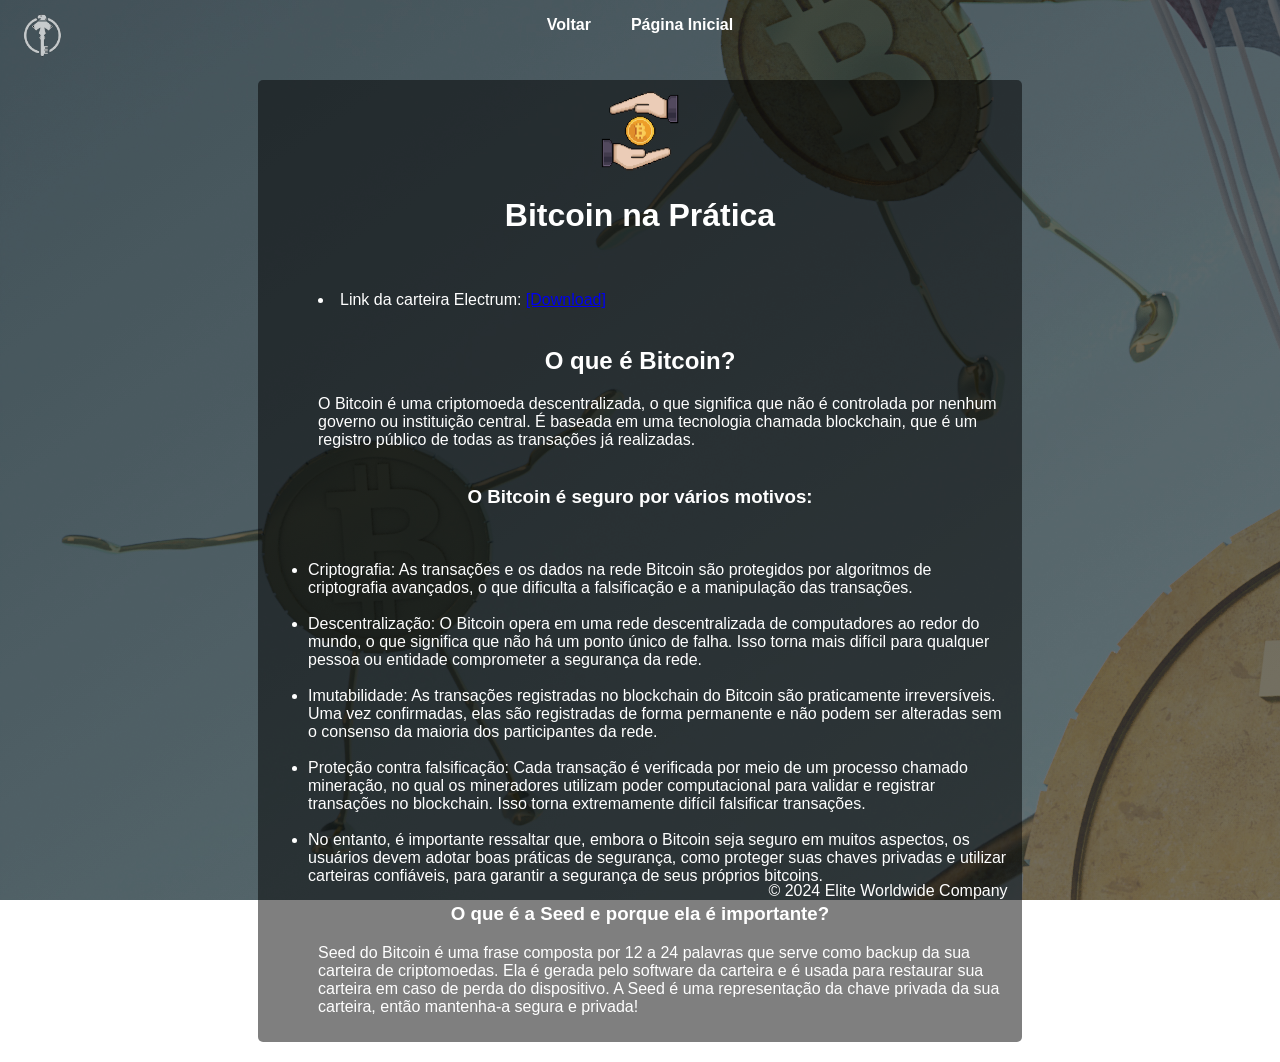
==== about.html @ 40e385a4 "Update about.html" ====
<!DOCTYPE html>
<html lang="en">
    <head>
        <meta charset="UTF-8">
        <meta name="viewport" content="width=device-width, initial-scale=1.0">
        <link rel="icon" href="icon/favicon.png" type="image/png">
        <link rel="stylesheet" href="https://cdnjs.cloudflare.com/ajax/libs/font-awesome/6.0.0-beta3/css/all.min.css">
        <title>E2W | Bitcoin</title>
        <link rel="stylesheet" href="css/style.css"></link>
    </head>
    <body>
        <header class="invisible-header">
            <img src="icon/icon.png" alt="Logo" class="logo">
            <nav class="transparent-nav">
                <a href="/bitcoin.html" class="nav-link">Voltar</a>
                <a href="/index.html" class="nav-link">Página Inicial</a>
            </nav>
        </header>
        <div class="bitcoin-info" style="max-width: 60%">
            <img src="img/bitcoin.png" width="80px">
            <h1>Bitcoin na Prática</h1>
            <br><br>
            <div>
                <li align="left" style="padding-left:50px">Link da carteira Electrum: <a href="https://electrum.org/#download" target="_blank">[Download]</a></li>
                <br>
                <h2>O que é Bitcoin?</h2>
                <p>
                    <p align="left" style="padding-left:50px">O Bitcoin é uma criptomoeda descentralizada, o que significa que não é controlada por nenhum governo ou instituição central. É baseada em uma tecnologia chamada blockchain, que é um registro público de todas as transações já realizadas.
                    <br><br>
                    <h3>O Bitcoin é seguro por vários motivos:</h3>
                    <br>
                    <ul align="left">
                        <li>
                            Criptografia: As transações e os dados na rede Bitcoin são protegidos por algoritmos de criptografia avançados, o que dificulta a falsificação e a manipulação das transações.
                        </li>
                        <br>
                        <li>
                            Descentralização: O Bitcoin opera em uma rede descentralizada de computadores ao redor do mundo, o que significa que não há um ponto único de falha. Isso torna mais difícil para qualquer pessoa ou entidade comprometer a segurança da rede.
                        </li>
                        <br>
                        <li>
                            Imutabilidade: As transações registradas no blockchain do Bitcoin são praticamente irreversíveis. Uma vez confirmadas, elas são registradas de forma permanente e não podem ser alteradas sem o consenso da maioria dos participantes da rede.
                        </li>
                        <br>
                        <li>
                            Proteção contra falsificação: Cada transação é verificada por meio de um processo chamado mineração, no qual os mineradores utilizam poder computacional para validar e registrar transações no blockchain. Isso torna extremamente difícil falsificar transações.
                        </li>
                        <br>
                        <li>
                            No entanto, é importante ressaltar que, embora o Bitcoin seja seguro em muitos aspectos, os usuários devem adotar boas práticas de segurança, como proteger suas chaves privadas e utilizar carteiras confiáveis, para garantir a segurança de seus próprios bitcoins.
                        </li>
                    </ul>
                    <h3>O que é a Seed e porque ela é importante?</h3>
                    <p style="padding-left:50px" align="left"> Seed do Bitcoin é uma frase composta por 12 a 24 palavras que serve como backup da sua carteira de criptomoedas. Ela é gerada pelo software da carteira e é usada para restaurar sua carteira em caso de perda do dispositivo. A Seed é uma representação da chave privada da sua carteira, então mantenha-a segura e privada!</p>
                </p>
            <div>
        </div>
        <footer>
            © 2024 Elite Worldwide Company
        </footer>
    </body>
</html>
---- css/style.css ----
body {
    background: linear-gradient(to bottom right, #1c1c1c, #444444);
    background-repeat: no-repeat;
    background-attachment: fixed;
    background-size: 120%;
}

body::before {
    content: "";
    background-image: url('../img/background.jpg');
    background-position: center left;
    opacity: 0.3;
    top: 0;
    left: 0;
    bottom: 0;
    right: 0;
    position: absolute;
    z-index: -1;
}

.invisible-header {
    position: fixed;
    top: 10px;
    left: 0;
    width: 100%;
    height: 50px;
    background-color: transparent; 
    z-index: 999; 
    padding-left: 20px; 
    display: flex;
    align-items: center;
}

.transparent-nav {
    position: fixed;
    top: 0;
    left: 0;
    width: 100%;
    height: 50px;
    z-index: 999;
    display: flex;
    justify-content: center;
    align-items: center;
}

.nav-link {
    color: white;
    text-decoration: none;
    font-weight: bold;
    padding: 10px 20px;
}

.nav-link:hover {
    background-color: rgba(255, 255, 255, 0.1);
}

.logo {
    width: 45px;
    height: auto;
    opacity: 0.7;
}

.content {
    color: #fff;
    text-align: center;
    padding: 20px;
}
body {
    background: linear-gradient(to bottom right, #1c1c1c, #444444);
    background-repeat: no-repeat;
    background-attachment: fixed;
    background-size: cover;
    color: #fff;
    font-family: Arial, sans-serif;
    text-align: center;
    margin: 20px;
}
footer {
    background-color: #3330;
    color: #fff;
    text-align: center;
    padding: 0;
    position: fixed;
    bottom: 0;
    width: 100%;
    margin-left: -20px;
}
.bitcoin-price {
    font-size: 24px;
    color: #ffcc00;
    text-shadow: 1px 1px 3px rgba(0, 0, 0, 0.5);
    margin-bottom: 20px;

}
.bitcoin-info {
    background-color: rgba(0, 0, 0, 0.5);
    padding: 10px;
    border-radius: 5px;
    margin: 0 auto;
    max-width: 400px;
    margin-top: 80px;
}
.contact-button {
    background-color: #25d366;
    color: #fff;
    padding: 10px 20px;
    border: none;
    border-radius: 5px;
    font-size: 16px;
    cursor: pointer;
    text-decoration: none;
    display: inline-block;
    transition: background-color 0.3s;
}
.contact-button:hover {
    color: black;
}
.popup {
    display: none;
    position: fixed;
    top: 50%;
    left: 50%;
    transform: translate(-50%, -50%);
    border: 1px solid #ccc;
    background-color: #007bff;
    padding: 10px;
    z-index: 1000;
}

.popup-content {
    text-align: center;
    color: #1c1c1c;
}

.close {
    float: right;
    cursor: pointer;
}

.info-btn {
    background: none;
    border: none;
    cursor: pointer;
    font-size: 15px;
    color: #007bff;
}
.switch-coin {
    position: fixed;
    top: 10px;
    right: 10px;
    z-index: 1000;
}

select {
    padding: 5px;
    font-size: 16px;
    border: 1px solid #ccc;
    border-radius: 4px;
    cursor: pointer;
}
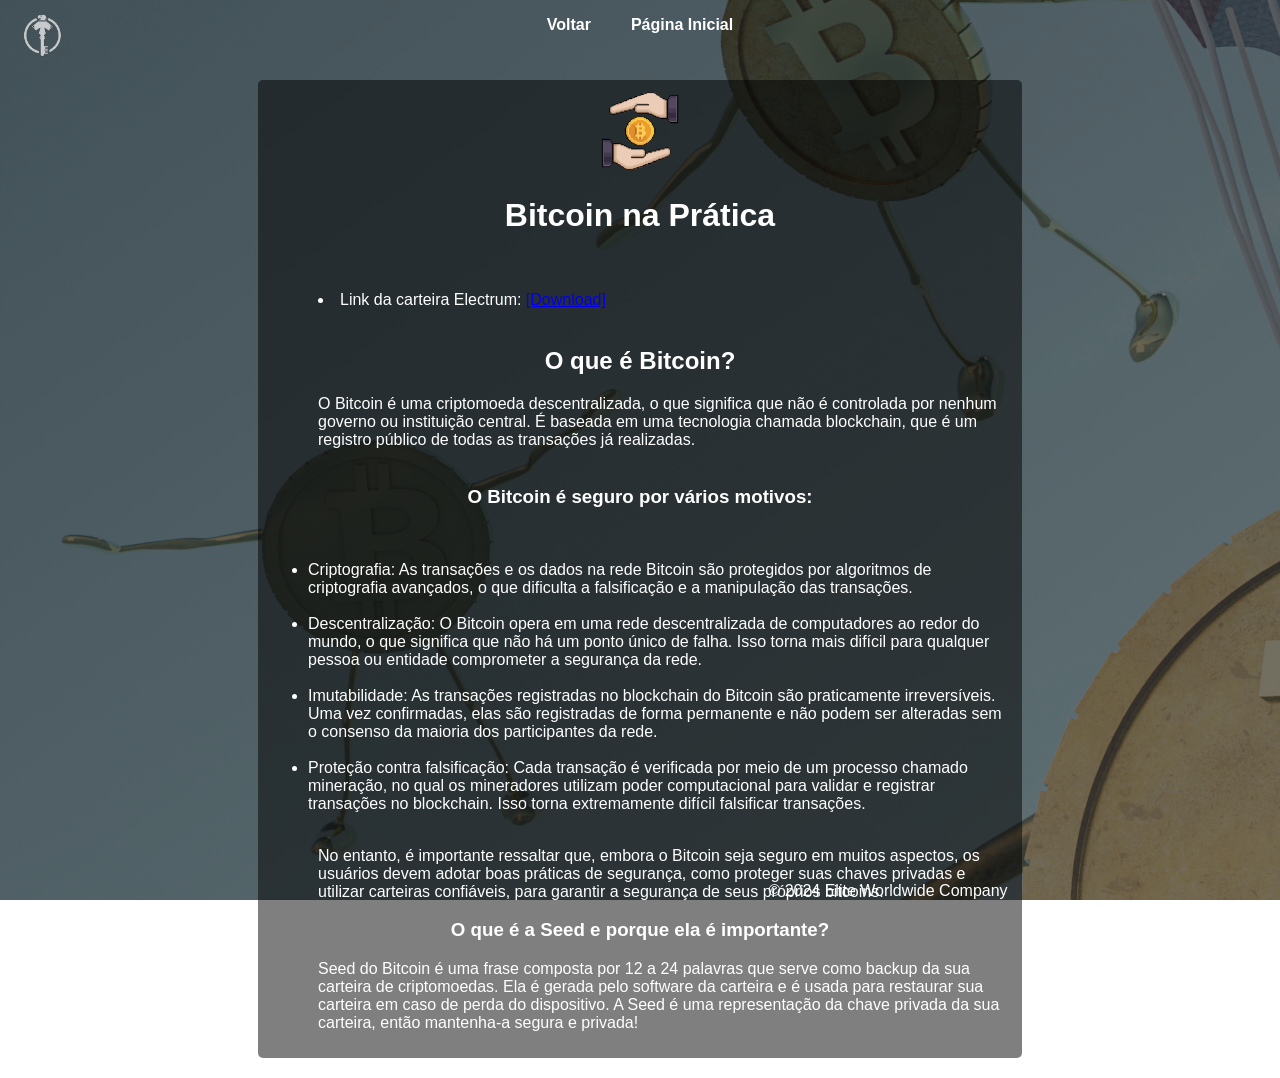
==== commit 0f66e39c: "Update about.html" ====
--- a/about.html
+++ b/about.html
@@ -46,10 +46,8 @@
                             Proteção contra falsificação: Cada transação é verificada por meio de um processo chamado mineração, no qual os mineradores utilizam poder computacional para validar e registrar transações no blockchain. Isso torna extremamente difícil falsificar transações.
                         </li>
                         <br>
-                        <li>
-                            No entanto, é importante ressaltar que, embora o Bitcoin seja seguro em muitos aspectos, os usuários devem adotar boas práticas de segurança, como proteger suas chaves privadas e utilizar carteiras confiáveis, para garantir a segurança de seus próprios bitcoins.
-                        </li>
                     </ul>
+                    <p style="padding-left:50px" align="left"> No entanto, é importante ressaltar que, embora o Bitcoin seja seguro em muitos aspectos, os usuários devem adotar boas práticas de segurança, como proteger suas chaves privadas e utilizar carteiras confiáveis, para garantir a segurança de seus próprios bitcoins.</p>
                     <h3>O que é a Seed e porque ela é importante?</h3>
                     <p style="padding-left:50px" align="left"> Seed do Bitcoin é uma frase composta por 12 a 24 palavras que serve como backup da sua carteira de criptomoedas. Ela é gerada pelo software da carteira e é usada para restaurar sua carteira em caso de perda do dispositivo. A Seed é uma representação da chave privada da sua carteira, então mantenha-a segura e privada!</p>
                 </p>
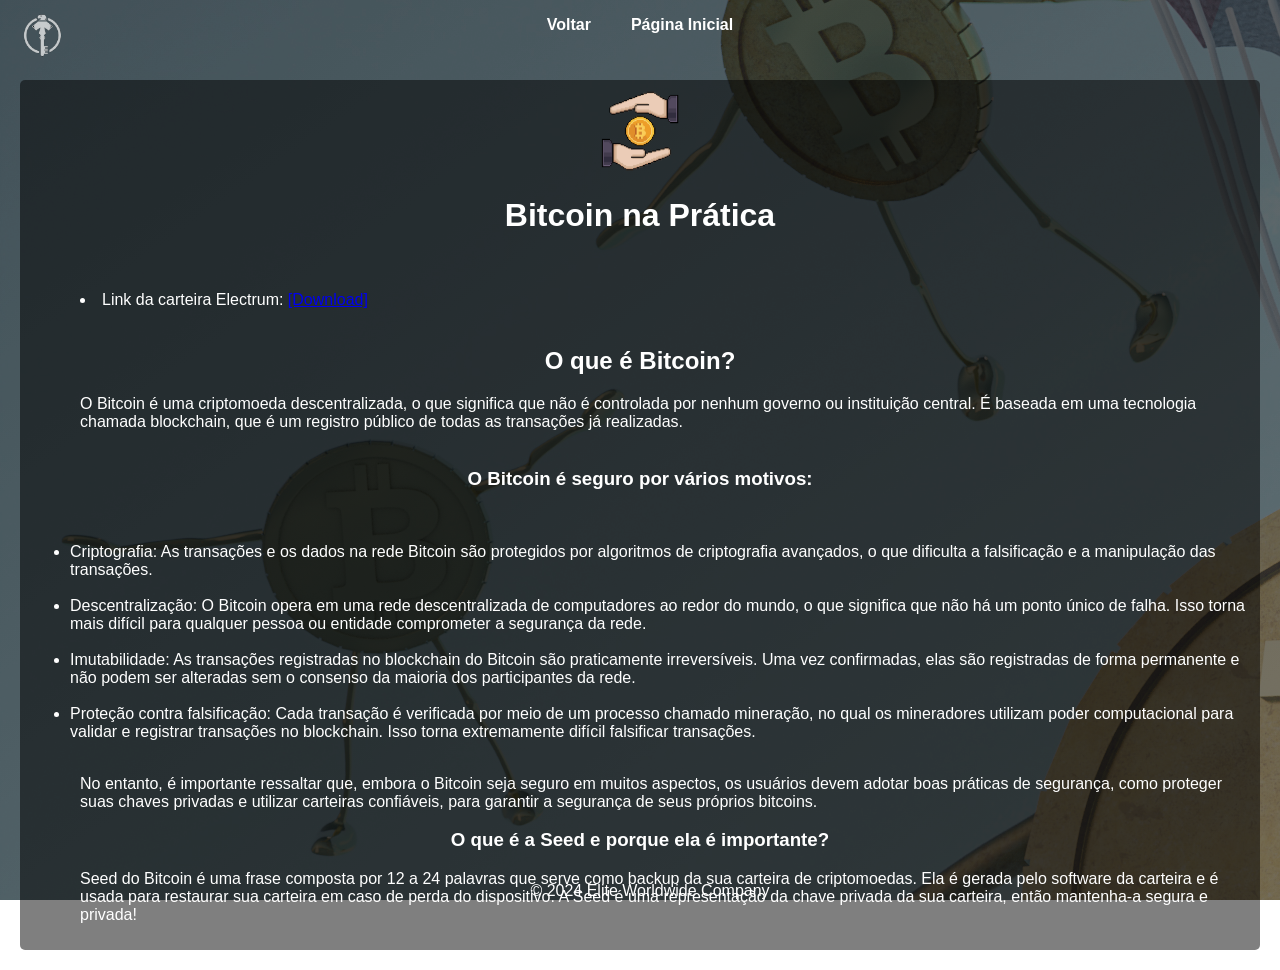
==== commit 65ce579f: "Update about.html" ====
--- a/about.html
+++ b/about.html
@@ -16,7 +16,7 @@
                 <a href="/index.html" class="nav-link">Página Inicial</a>
             </nav>
         </header>
-        <div class="bitcoin-info" style="max-width: 60%">
+        <div class="bitcoin-info" style="max-width: 100%">
             <img src="img/bitcoin.png" width="80px">
             <h1>Bitcoin na Prática</h1>
             <br><br>
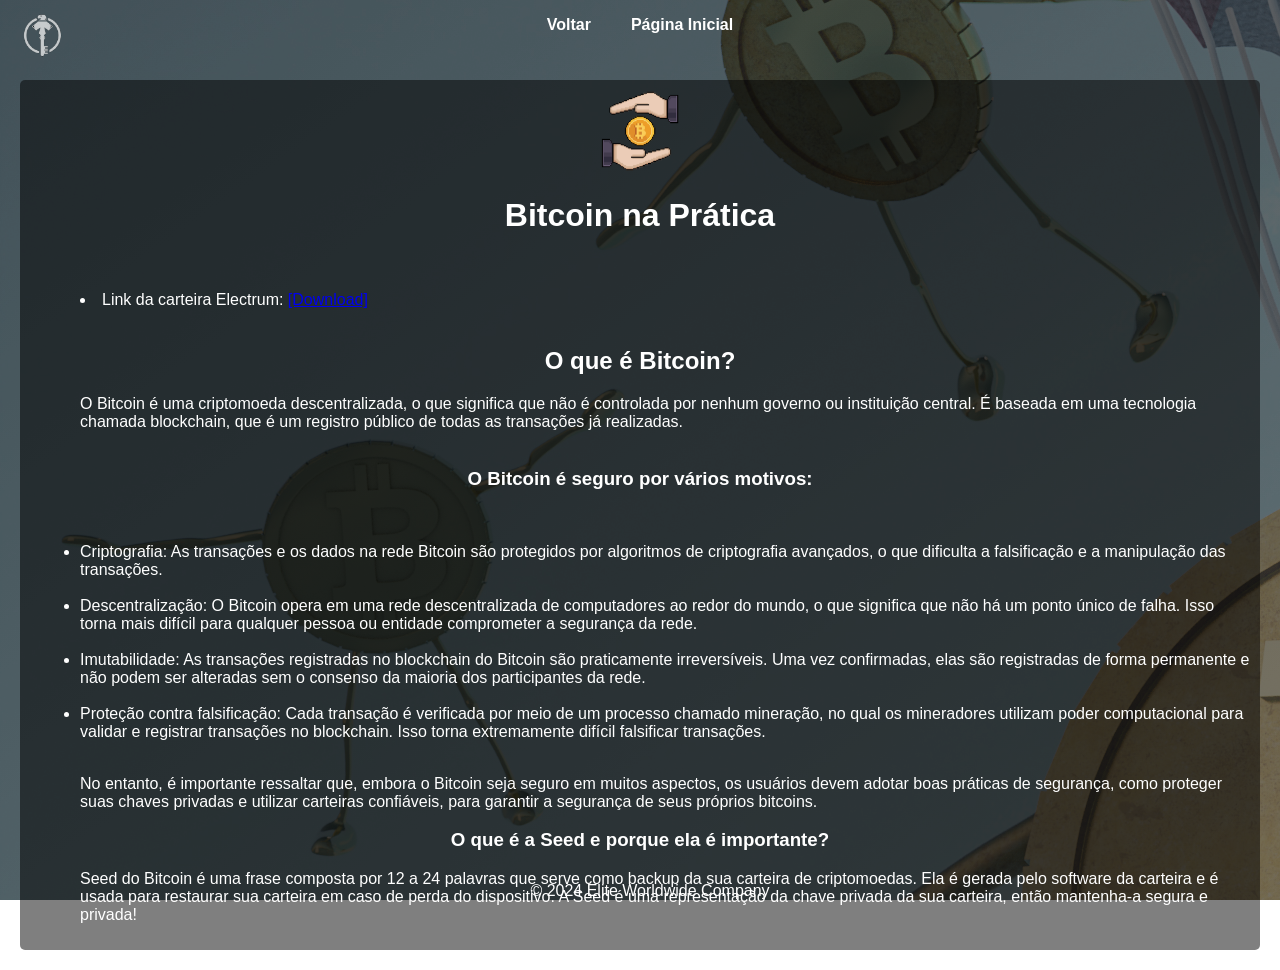
==== commit 408eb214: "Update about.html" ====
--- a/about.html
+++ b/about.html
@@ -29,7 +29,7 @@
                     <br><br>
                     <h3>O Bitcoin é seguro por vários motivos:</h3>
                     <br>
-                    <ul align="left">
+                    <ul align="left" style="padding-left:50px">
                         <li>
                             Criptografia: As transações e os dados na rede Bitcoin são protegidos por algoritmos de criptografia avançados, o que dificulta a falsificação e a manipulação das transações.
                         </li>
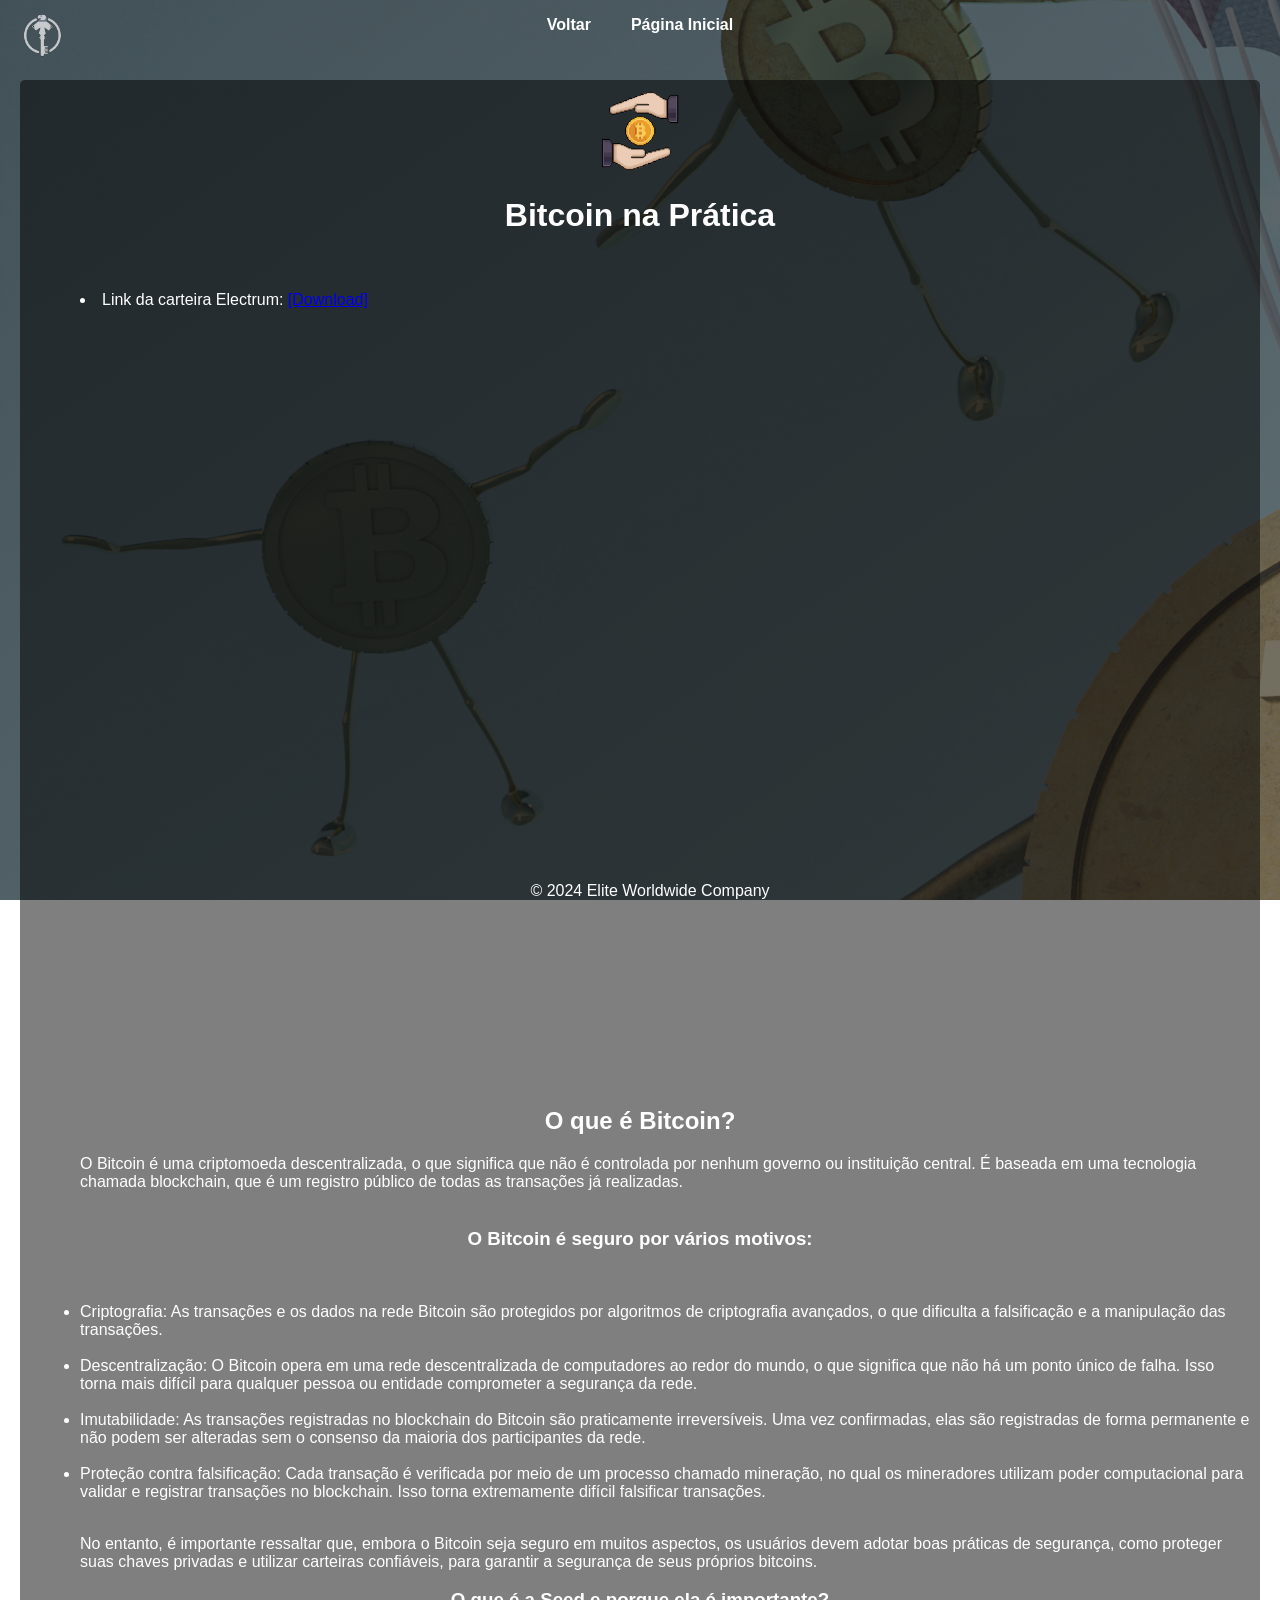
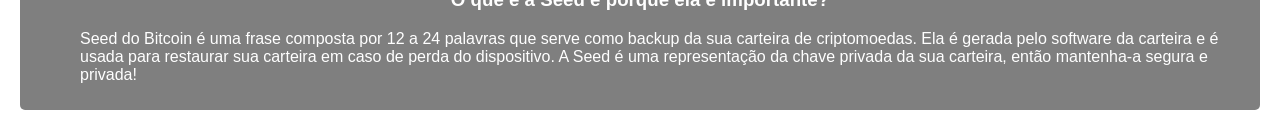
==== commit 474871de: "Update about.html" ====
--- a/about.html
+++ b/about.html
@@ -22,6 +22,8 @@
             <br><br>
             <div>
                 <li align="left" style="padding-left:50px">Link da carteira Electrum: <a href="https://electrum.org/#download" target="_blank">[Download]</a></li>
+                <br>
+                <iframe height="756" src="https://www.youtube.com/embed/I83fUFsAxxc" title="Sua Primeira Carteira de Bitcoin || E2W" frameborder="0" allow="accelerometer; autoplay; clipboard-write; encrypted-media; gyroscope; picture-in-picture; web-share" allowfullscreen></iframe>
                 <br>
                 <h2>O que é Bitcoin?</h2>
                 <p>
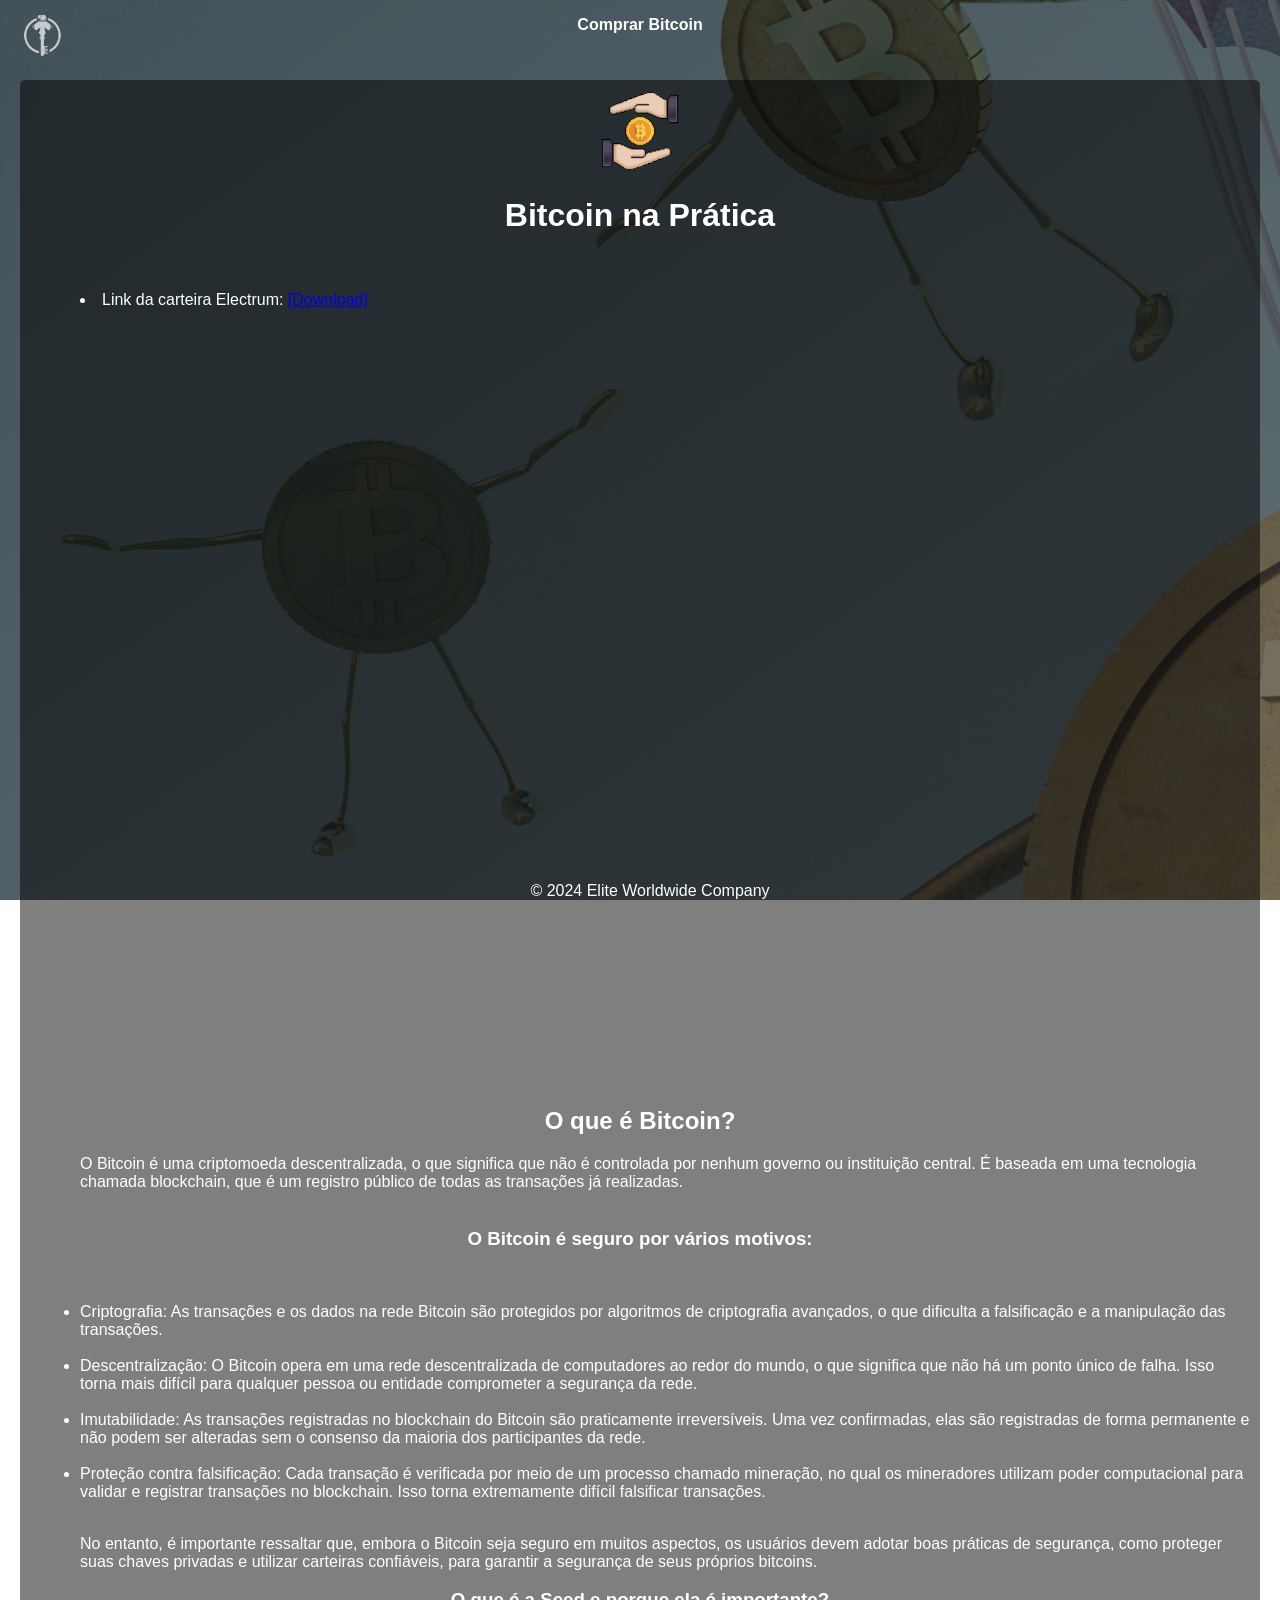
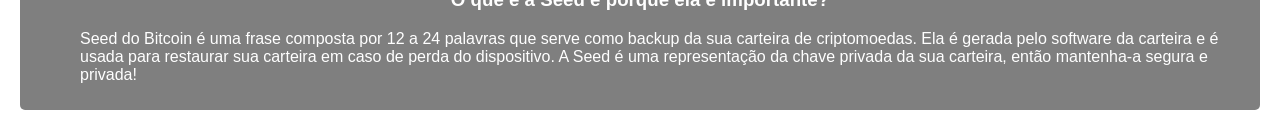
==== commit 20573532: "Update about.html" ====
--- a/about.html
+++ b/about.html
@@ -12,8 +12,7 @@
         <header class="invisible-header">
             <img src="icon/icon.png" alt="Logo" class="logo">
             <nav class="transparent-nav">
-                <a href="/bitcoin.html" class="nav-link">Voltar</a>
-                <a href="/index.html" class="nav-link">Página Inicial</a>
+                <a href="/bitcoin.html" class="nav-link">Comprar Bitcoin</a>
             </nav>
         </header>
         <div class="bitcoin-info" style="max-width: 100%">
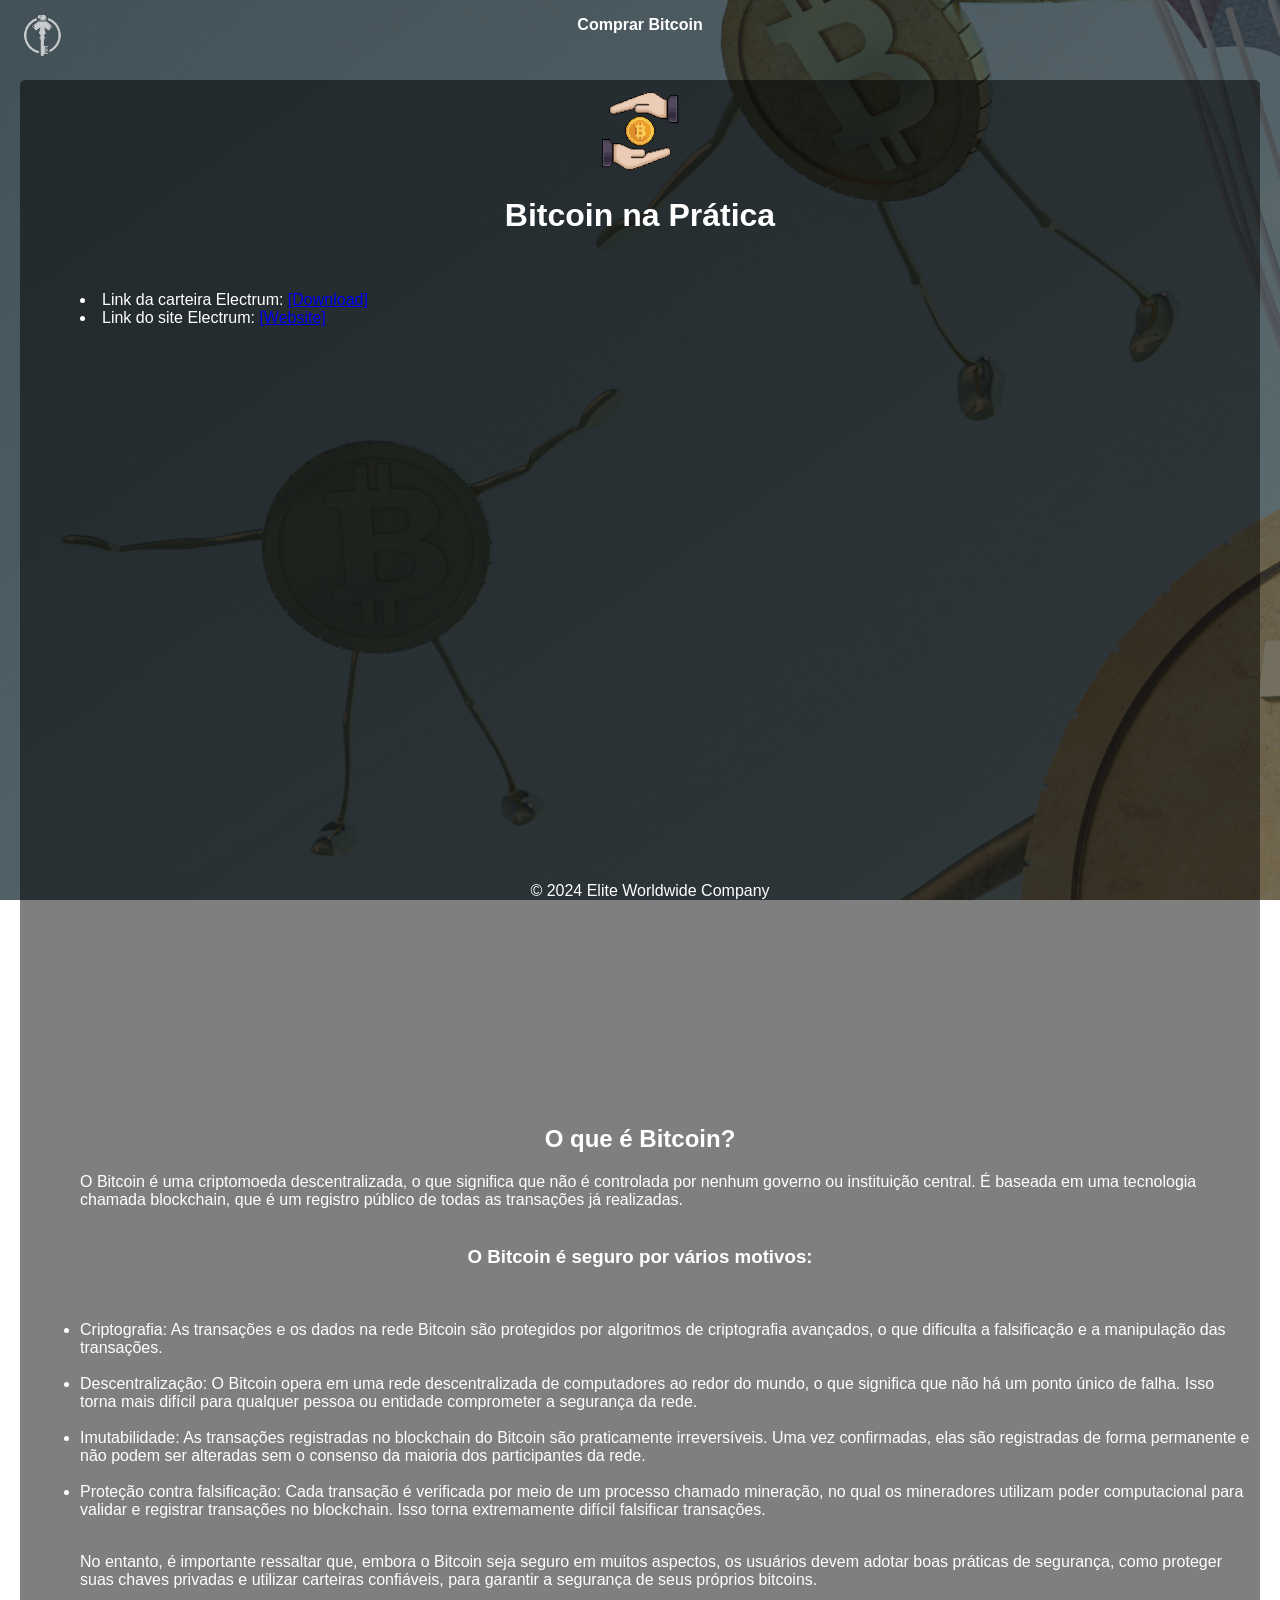
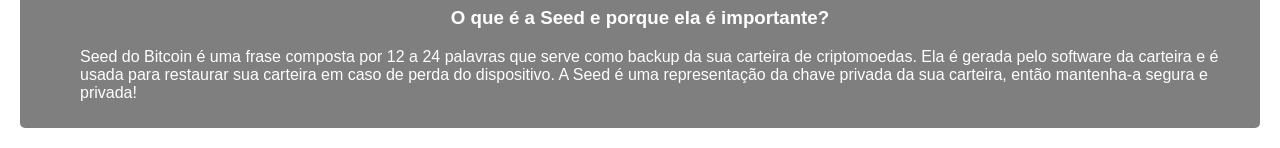
==== commit e4ac5c30: "Update about.html" ====
--- a/about.html
+++ b/about.html
@@ -20,7 +20,8 @@
             <h1>Bitcoin na Prática</h1>
             <br><br>
             <div>
-                <li align="left" style="padding-left:50px">Link da carteira Electrum: <a href="https://electrum.org/#download" target="_blank">[Download]</a></li>
+                <li align="left" style="padding-left:50px">Link da carteira Electrum: <a href="https://play.google.com/store/apps/details?id=org.electrum.electrum&pcampaignid=web_share" target="_blank">[Download]</a></li>
+                <li align="left" style="padding-left:50px">Link do site Electrum: <a href="https://electrum.org/#download" target="_blank">[Website]</a></li>
                 <br>
                 <iframe height="756" src="https://www.youtube.com/embed/I83fUFsAxxc" title="Sua Primeira Carteira de Bitcoin || E2W" frameborder="0" allow="accelerometer; autoplay; clipboard-write; encrypted-media; gyroscope; picture-in-picture; web-share" allowfullscreen></iframe>
                 <br>
